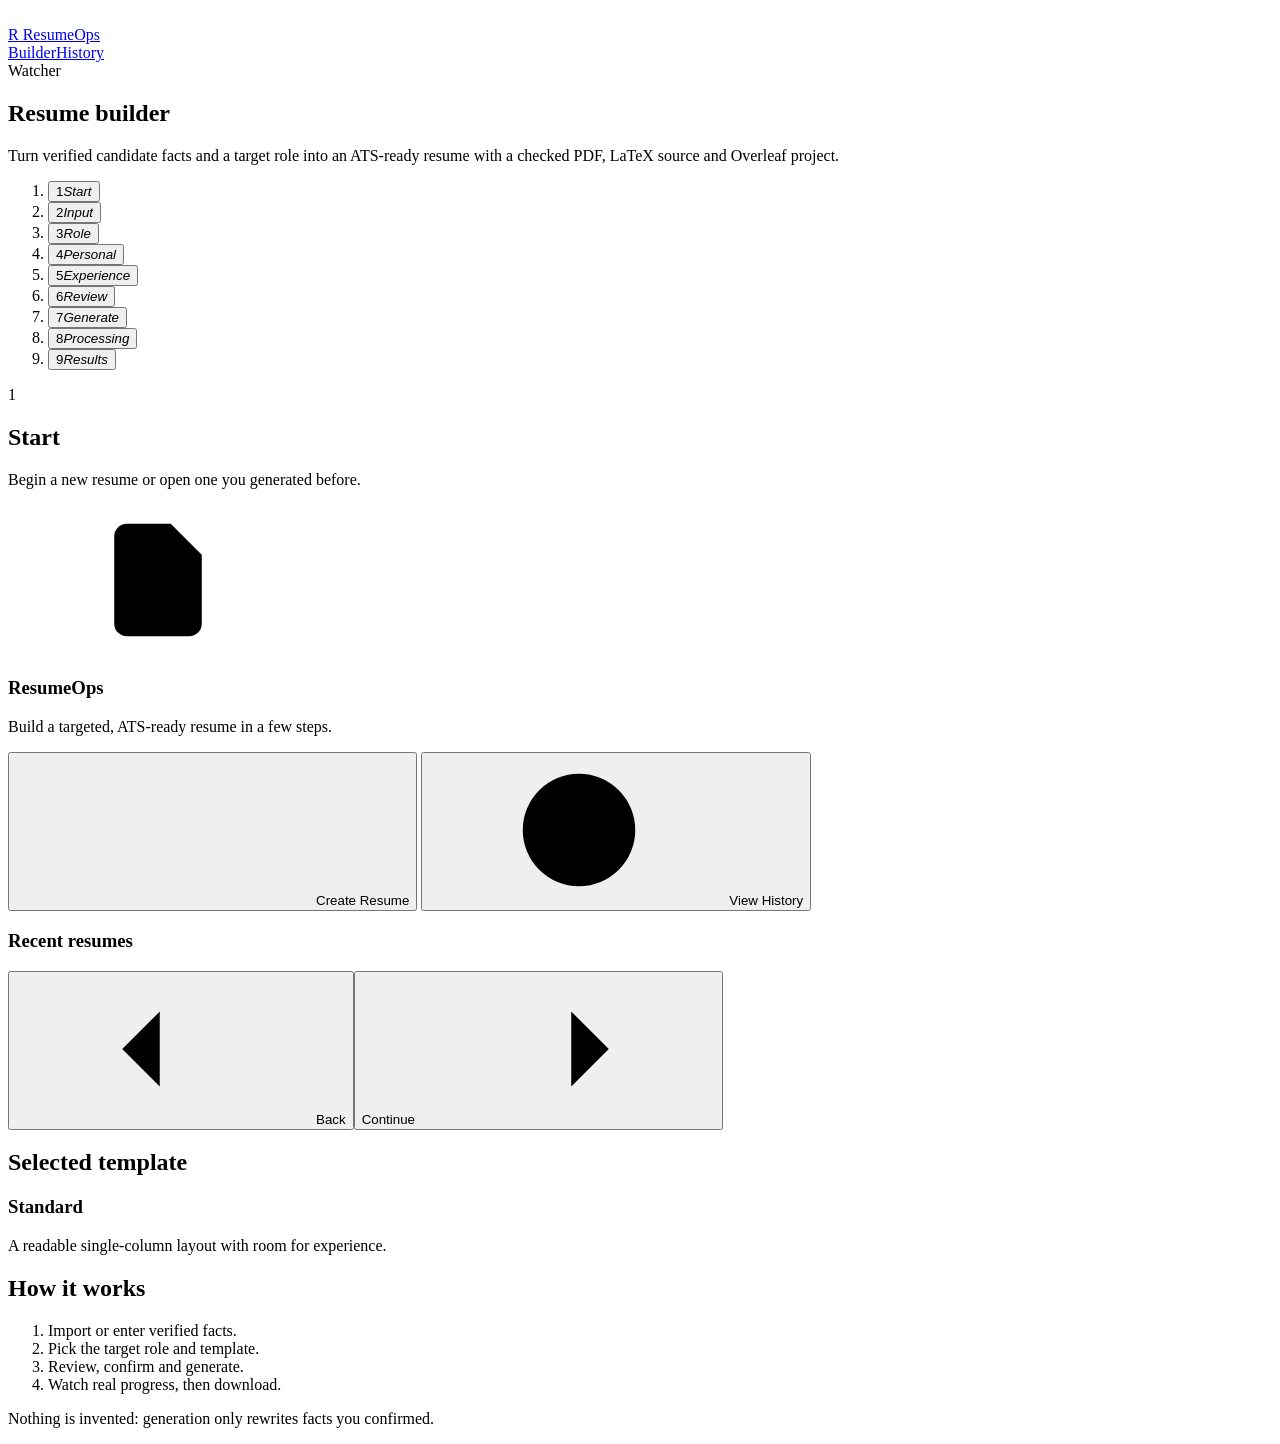
==== dashboard/index.html @ fe31b14c "Merge main while preserving durable and same-tab Access recovery" ====
<!doctype html>
<html lang="en">
<head>
<meta charset="utf-8">
<meta name="viewport" content="width=device-width,initial-scale=1,viewport-fit=cover">
<meta name="dashboard-token" content="__TOKEN__">
<meta name="theme-color" content="#0f2140">
<title>Resume builder · ResumeOps</title>
<link rel="stylesheet" href="/builder.css">
<script defer src="/auth.js"></script>
<script defer src="/recovery.js"></script>
<script defer src="/live.js"></script>
<script defer src="/builder.js"></script>
<script defer src="/import.js"></script>
</head>
<body>
<svg class="sprite" width="0" height="0" aria-hidden="true">
<symbol id="i-plus" viewBox="0 0 24 24"><path d="M12 5v14M5 12h14"/></symbol>
<symbol id="i-clock" viewBox="0 0 24 24"><circle cx="12" cy="12" r="9"/><path d="M12 7v5l3 2"/></symbol>
<symbol id="i-doc" viewBox="0 0 24 24"><path d="M14 3H7a2 2 0 0 0-2 2v14a2 2 0 0 0 2 2h10a2 2 0 0 0 2-2V8z"/><path d="M14 3v5h5M9 13h6M9 17h6"/></symbol>
<symbol id="i-upload" viewBox="0 0 24 24"><path d="M12 16V4M7 9l5-5 5 5M4 16v3a2 2 0 0 0 2 2h12a2 2 0 0 0 2-2v-3"/></symbol>
<symbol id="i-pen" viewBox="0 0 24 24"><path d="M4 20h4L19 9l-4-4L4 16z"/><path d="M14 6l4 4"/></symbol>
<symbol id="i-arrow" viewBox="0 0 24 24"><path d="M5 12h14M13 6l6 6-6 6"/></symbol>
<symbol id="i-back" viewBox="0 0 24 24"><path d="M19 12H5M11 6l-6 6 6 6"/></symbol>
<symbol id="i-play" viewBox="0 0 24 24"><path d="M7 4l13 8-13 8z"/></symbol>
<symbol id="i-check" viewBox="0 0 24 24"><path d="M5 12l5 5 9-10"/></symbol>
<symbol id="i-pdf" viewBox="0 0 24 24"><path d="M14 3H7a2 2 0 0 0-2 2v14a2 2 0 0 0 2 2h10a2 2 0 0 0 2-2V8z"/><path d="M14 3v5h5M8 15h1.5a1.5 1.5 0 0 0 0-3H8v5M13 12v5h1a2 2 0 0 0 2-2v-1a2 2 0 0 0-2-2z"/></symbol>
<symbol id="i-code" viewBox="0 0 24 24"><path d="M9 7l-5 5 5 5M15 7l5 5-5 5"/></symbol>
<symbol id="i-link" viewBox="0 0 24 24"><path d="M10 14a4 4 0 0 0 6 0l3-3a4 4 0 0 0-6-6l-1 1M14 10a4 4 0 0 0-6 0l-3 3a4 4 0 0 0 6 6l1-1"/></symbol>
<symbol id="i-gpu" viewBox="0 0 24 24"><rect x="4" y="6" width="16" height="12" rx="2"/><path d="M8 10h3v4H8zM14 10h2M14 14h2M7 3v3M12 3v3M17 3v3M7 18v3M12 18v3M17 18v3"/></symbol>
<symbol id="i-heart" viewBox="0 0 24 24"><path d="M3 12h4l2-5 4 10 2-5h6"/></symbol>
<symbol id="i-brief" viewBox="0 0 24 24"><rect x="3" y="7" width="18" height="13" rx="2"/><path d="M9 7V5a2 2 0 0 1 2-2h2a2 2 0 0 1 2 2v2M3 13h18"/></symbol>
<symbol id="i-cap" viewBox="0 0 24 24"><path d="M2 9l10-5 10 5-10 5z"/><path d="M6 11v5c3 2 9 2 12 0v-5"/></symbol>
</svg>
<header class="masthead"><div class="width header-inner">
<a class="brand" href="/"><span aria-hidden="true">R</span> ResumeOps</a>
<nav aria-label="Main navigation"><a href="/" id="nav-builder" aria-current="page">Builder</a><a href="#history" id="nav-history">History</a></nav>
<span id="worker-pill" class="worker-pill" data-state="unknown" title="Resume watcher status">Watcher</span>
</div></header>
<main class="width">
<section class="intro" id="intro"><h1>Resume builder</h1><p>Turn verified candidate facts and a target role into an ATS-ready resume with a checked PDF, LaTeX source and Overleaf project.</p></section>

<nav class="stepper" aria-label="Builder progress"><ol id="steps">
<li data-target="0"><button type="button"><span>1</span><em>Start</em></button></li>
<li data-target="1"><button type="button"><span>2</span><em>Input</em></button></li>
<li data-target="2"><button type="button"><span>3</span><em>Role</em></button></li>
<li data-target="3"><button type="button"><span>4</span><em>Personal</em></button></li>
<li data-target="4"><button type="button"><span>5</span><em>Experience</em></button></li>
<li data-target="5"><button type="button"><span>6</span><em>Review</em></button></li>
<li data-target="6"><button type="button"><span>7</span><em>Generate</em></button></li>
<li data-target="7"><button type="button"><span>8</span><em>Processing</em></button></li>
<li data-target="8"><button type="button"><span>9</span><em>Results</em></button></li>
</ol><p id="step-meta" class="step-meta" aria-live="polite"></p><div class="step-bar" aria-hidden="true"><i id="step-bar"></i></div></nav>

<div id="job-mini" class="job-mini" hidden><span class="spinner" aria-hidden="true"></span><p><strong id="job-mini-name"></strong> <span id="job-mini-text"></span></p><button type="button" id="job-mini-open" class="secondary small">View progress</button></div>

<div class="workspace">
<section class="card editor" aria-label="Resume builder">
<form id="candidate" novalidate>

<section data-step="0" class="step">
<header class="step-head"><span class="badge">1</span><div><h2 id="h-start" tabindex="-1">Start</h2><p>Begin a new resume or open one you generated before.</p></div></header>
<div class="start-hero"><svg class="icon big" aria-hidden="true"><use href="#i-doc"/></svg><h3>ResumeOps</h3><p>Build a targeted, ATS-ready resume in a few steps.</p>
<div class="stack"><button type="button" id="start-create" class="primary wide"><svg class="icon" aria-hidden="true"><use href="#i-plus"/></svg>Create Resume</button>
<button type="button" id="start-history" class="secondary wide"><svg class="icon" aria-hidden="true"><use href="#i-clock"/></svg>View History</button></div></div>
<div class="recent"><h3>Recent resumes</h3><div id="recent-list"></div></div>
</section>

<section data-step="1" class="step" hidden>
<header class="step-head"><span class="badge">2</span><div><h2 id="h-input" tabindex="-1">Import or enter manually</h2><p>Start with an existing resume or enter the details from scratch.</p></div></header>
<fieldset class="choices" aria-label="How do you want to start?">
<label class="choice" id="choice-import"><input type="radio" name="source" value="import" checked><svg class="icon" aria-hidden="true"><use href="#i-upload"/></svg><span><b>Import existing resume</b><small>Upload PDF, Word, TXT or Markdown to prefill your details.</small></span></label>
<div class="import-panel" id="import-panel">
<label for="resume-upload" class="file-label">Resume file
<input id="resume-upload" type="file" accept=".pdf,.docx,.doc,.odt,.rtf,.txt,.md,.png,.jpg,.jpeg,.tif,.tiff,.bmp,.webp,.json" aria-describedby="import-formats"></label>
<button type="button" id="import-resume" class="primary" disabled><svg class="icon" aria-hidden="true"><use href="#i-upload"/></svg>Import and prefill</button>
<small id="import-formats">PDF, Word, TXT, Markdown, image or candidate JSON · up to 12 MB (JSON 1 MB). Nothing is generated until you confirm.</small>
<progress id="resume-import-progress" max="100" value="0" aria-label="Resume import progress" hidden></progress>
<p id="resume-import-status" role="status" aria-live="polite"></p>
</div>
<label class="choice" id="choice-manual"><input type="radio" name="source" value="manual"><svg class="icon" aria-hidden="true"><use href="#i-pen"/></svg><span><b>Enter manually</b><small>Add the details step by step without a file.</small></span></label>
</fieldset>
</section>

<section data-step="2" class="step" hidden>
<header class="step-head"><span class="badge">3</span><div><h2 id="h-role" tabindex="-1">Choose a target role</h2><p>Pick the role, template and experience level to tailor the resume.</p></div></header>
<label>Target role<select name="role" required></select></label>
<div class="fields">
<label>Resume template<select name="template" required></select></label>
<label>Years of experience<select name="years" id="years"></select></label>
</div>
<p id="experience-level" class="hint" aria-live="polite"></p>
<details class="more keyword-options"><summary>Target keywords</summary><p id="catalog-keywords" class="chips"></p>
<label>Additional keywords<textarea name="keywords" rows="3" placeholder="One per line"></textarea></label>
<label>Job description<textarea id="description" rows="3" maxlength="15000" placeholder="Paste a description to find role keywords"></textarea></label>
<div class="actions"><button type="button" id="extract-keywords" class="secondary">Find role keywords</button><button type="button" id="save-keywords" class="secondary">Save role defaults</button></div>
</details>
</section>

<section data-step="3" class="step" hidden>
<header class="step-head"><span class="badge">4</span><div><h2 id="h-personal" tabindex="-1">Personal details</h2><p>Review the basic contact information.</p></div></header>
<div class="fields">
<label>Full name<input name="full_name" autocomplete="name" required maxlength="120"></label>
<label>Email<input name="email" type="email" autocomplete="email" required maxlength="254"></label>
<label>Phone<input name="phone" type="tel" autocomplete="tel" maxlength="50"></label>
<label>Location<input name="location" maxlength="150"></label>
</div>
<details class="more" id="more-personal" data-desktop-open><summary>Headline, company and links</summary><div class="fields">
<label>Professional headline<input name="headline" maxlength="140"></label>
<label>Current company<input name="current_company" maxlength="250"></label>
<label>LinkedIn<input name="linkedin" maxlength="250"></label>
<label>GitHub<input name="github" maxlength="250"></label>
<label>Portfolio<input name="portfolio" maxlength="250"></label>
</div></details>
</section>

<section data-step="4" class="step" hidden>
<header class="step-head"><span class="badge">5</span><div><h2 id="h-exp" tabindex="-1">Experience and education</h2><p>Add verified work history, skills, projects and education.</p></div></header>
<div role="tablist" class="seg" aria-label="Experience sections">
<button type="button" role="tab" id="tab-experience" aria-controls="pane-experience" aria-selected="true"><svg class="icon" aria-hidden="true"><use href="#i-brief"/></svg>Experience <span id="count-experience">(0)</span></button>
<button type="button" role="tab" id="tab-education" aria-controls="pane-education" aria-selected="false" tabindex="-1"><svg class="icon" aria-hidden="true"><use href="#i-cap"/></svg>Education <span id="count-education">(0)</span></button>
<button type="button" role="tab" id="tab-skills" aria-controls="pane-skills" aria-selected="false" tabindex="-1">Skills</button>
<button type="button" role="tab" id="tab-projects" aria-controls="pane-projects" aria-selected="false" tabindex="-1">Projects</button>
</div>
<div role="tabpanel" id="pane-experience" aria-labelledby="tab-experience"><div id="experience-entries"></div><button type="button" class="secondary add" id="add-experience"><svg class="icon" aria-hidden="true"><use href="#i-plus"/></svg>Add experience</button></div>
<div role="tabpanel" id="pane-education" aria-labelledby="tab-education" hidden><div id="education-entries"></div><button type="button" class="secondary add" id="add-education"><svg class="icon" aria-hidden="true"><use href="#i-plus"/></svg>Add education</button></div>
<div role="tabpanel" id="pane-skills" aria-labelledby="tab-skills" hidden>
<label>Professional summary<textarea name="summary" rows="3"></textarea></label>
<label>Verified skills<textarea name="skills" rows="4" placeholder="One per line"></textarea></label>
</div>
<div role="tabpanel" id="pane-projects" aria-labelledby="tab-projects" hidden>
<label>Verified projects<textarea name="projects" rows="4" placeholder="One project or contribution per line"></textarea></label>
<label>Verified certifications<textarea name="certifications" rows="3" placeholder="One per line"></textarea></label>
</div>
</section>

<section data-step="5" class="step" hidden>
<header class="step-head"><span class="badge">6</span><div><h2 id="h-review" tabindex="-1">Review and confirm facts</h2><p>Compare the imported text with the extracted details and fix anything missing.</p></div></header>
<div id="missing-fields" class="missing" hidden></div>
<div class="compare">
<div class="compare-col" id="original-col"><h3>Original resume text</h3><textarea id="import-source" readonly rows="9" aria-label="Original resume text"></textarea></div>
<div class="compare-col"><h3>Extracted details</h3><div id="review-summary"></div></div>
</div>
<label class="check"><input name="verified" type="checkbox"> I confirm these candidate facts are accurate.</label>
</section>

<section data-step="6" class="step" hidden>
<header class="step-head"><span class="badge">7</span><div><h2 id="h-generate" tabindex="-1">Generate resume</h2><p>Create a tailored resume for the selected role.</p></div></header>
<div class="generate-card"><svg class="icon big" aria-hidden="true"><use href="#i-doc"/></svg><dl id="generate-summary" class="summary-grid"></dl>
<button type="submit" id="generate" class="primary wide"><svg class="icon" aria-hidden="true"><use href="#i-play"/></svg>Generate resume</button></div>
</section>

<section data-step="7" class="step live" id="generation" aria-live="polite" aria-atomic="false" hidden>
<header class="step-head"><span class="badge">8</span><div><h2 id="job-title" tabindex="-1">Processing Resume — 0%</h2><p id="job-candidate">Your resume is being prepared. Progress comes from the watcher in real time.</p></div><span id="job-state" class="live-state"></span></header>
<ol id="job-pipeline" class="pipeline" aria-label="Processing pipeline"></ol>
<div class="progress-card"><div class="progress-top"><span class="spinner" aria-hidden="true"></span><div><strong id="job-percent">0%</strong><small id="job-count">0 of 8 complete</small></div></div>
<progress id="job-progress" max="100" value="0" aria-label="Resume generation progress"></progress></div>
<dl class="live-grid"><dt>Stage</dt><dd id="job-stage"></dd><dt>Status</dt><dd id="job-status"></dd><dt>Elapsed</dt><dd id="job-elapsed">00:00</dd><dt><svg class="icon" aria-hidden="true"><use href="#i-heart"/></svg>Last heartbeat</dt><dd id="job-heartbeat">—</dd><dt><svg class="icon" aria-hidden="true"><use href="#i-gpu"/></svg>GPU / Ollama</dt><dd id="job-gpu">Not reported yet</dd></dl>
<p id="job-detail" class="live-detail"></p><p id="job-error-detail" class="live-detail mono" hidden></p>
<ul id="job-warnings" class="live-warnings"></ul>
<details class="more stage-list"><summary>All measured stages</summary><ol id="job-stages" class="live-stages" aria-label="Processing stages"></ol></details>
<div class="live-foot"><small id="job-timestamp"></small><span class="actions"><button type="button" id="job-next" class="secondary">Start next candidate</button><button type="button" id="job-retry" class="primary" hidden>Retry now</button></span></div>
<p id="job-others" class="live-others" hidden></p>
</section>

<section data-step="8" class="step results" id="results" hidden>
<header class="step-head"><span class="badge">9</span><div><h2 id="h-results" tabindex="-1">Resume results</h2><p id="result-name"></p></div></header>
<p id="result-success" class="success" role="status" hidden>Resume completed successfully. The builder is cleared and ready for the next candidate.</p>
<div class="result-grid">
<button type="button" class="tile" data-tab="tab-preview"><svg class="icon" aria-hidden="true"><use href="#i-doc"/></svg><span><b>Resume Preview</b><small>View the final resume</small></span></button>
<button type="button" class="tile" data-tab="tab-ats"><span class="ring" id="ats-ring"><b id="ats-ring-value">–</b></span><span><b>ATS Score</b><small>ATS readiness score</small></span></button>
<a class="tile" id="tile-pdf"><svg class="icon pdf" aria-hidden="true"><use href="#i-pdf"/></svg><span><b>PDF Download</b><small>Verified local PDF</small></span></a>
<button type="button" class="tile" data-tab="tab-latex"><svg class="icon" aria-hidden="true"><use href="#i-code"/></svg><span><b>LaTeX Code</b><small>View or copy the .tex</small></span></button>
<a class="tile" id="tile-overleaf" target="_blank" rel="noopener noreferrer"><svg class="icon green" aria-hidden="true"><use href="#i-link"/></svg><span><b>Overleaf Link</b><small id="overleaf-note">Open in Overleaf</small></span></a>
<button type="button" class="tile" data-tab="tab-ai"><svg class="icon" aria-hidden="true"><use href="#i-pen"/></svg><span><b>AI Improvements</b><small id="ai-note">Role-tailored lines</small></span></button>
<button type="button" class="tile" id="tile-history"><svg class="icon" aria-hidden="true"><use href="#i-clock"/></svg><span><b>History</b><small>View past resumes</small></span></button>
</div>
<div role="tablist" aria-label="Resume result views" class="tabs"><button type="button" role="tab" id="tab-preview" aria-controls="result-preview" aria-selected="true">Resume Preview</button><button type="button" role="tab" id="tab-latex" aria-controls="result-latex" aria-selected="false" tabindex="-1">LaTeX Code</button><button type="button" role="tab" id="tab-ats" aria-controls="result-ats" aria-selected="false" tabindex="-1">ATS Analysis</button><button type="button" role="tab" id="tab-ai" aria-controls="result-ai" aria-selected="false" tabindex="-1">AI Improvements</button></div>
<div role="tabpanel" id="result-preview" aria-labelledby="tab-preview"><div class="actions" id="pdf-actions"></div><iframe id="pdf-preview" title="PDF preview" hidden></iframe><details class="more" id="preview-text-box"><summary>Plain-text version</summary><div id="preview-text"></div></details></div>
<div role="tabpanel" id="result-latex" aria-labelledby="tab-latex" hidden><div class="actions"><button type="button" class="secondary" id="copy-latex">Copy LaTeX</button><a id="download-latex" class="button secondary">Download LaTeX</a></div><p id="copy-status" role="status"></p><pre id="latex-source"></pre></div>
<div role="tabpanel" id="result-ats" aria-labelledby="tab-ats" hidden><div id="ats-result"></div></div>
<div role="tabpanel" id="result-ai" aria-labelledby="tab-ai" hidden><div id="ai-result"></div></div>
<div class="actions end"><button type="button" class="primary" id="another"><svg class="icon" aria-hidden="true"><use href="#i-plus"/></svg>Create another resume</button></div>
</section>

<p id="builder-status" role="status"></p>
<div class="step-actions" id="step-actions"><button type="button" class="secondary" id="back"><svg class="icon" aria-hidden="true"><use href="#i-back"/></svg>Back</button><button type="button" id="next" class="primary">Continue<svg class="icon" aria-hidden="true"><use href="#i-arrow"/></svg></button></div>
</form>
</section>
<aside class="side">
<section class="card template-panel"><h2>Selected template</h2>
<div class="sheet" aria-hidden="true"><i></i><i></i><b></b><i></i><i></i><b></b><i></i><i></i><i></i></div>
<h3 id="template-name">Standard</h3><p id="template-note">A readable single-column layout with room for experience.</p>
</section>
<section class="card tips"><h2>How it works</h2><ol><li>Import or enter verified facts.</li><li>Pick the target role and template.</li><li>Review, confirm and generate.</li><li>Watch real progress, then download.</li></ol><p>Nothing is invented: generation only rewrites facts you confirmed.</p></section>
</aside>
</div>

<section class="card history" id="history" hidden><div class="result-head"><h2>Generation history</h2><input type="search" id="history-filter" aria-label="Find a resume" placeholder="Find a resume"><button type="button" id="history-close" class="secondary">Back to builder</button></div><div id="history-content"><div id="revision-list"></div></div></section>
</main>
</body>
</html>
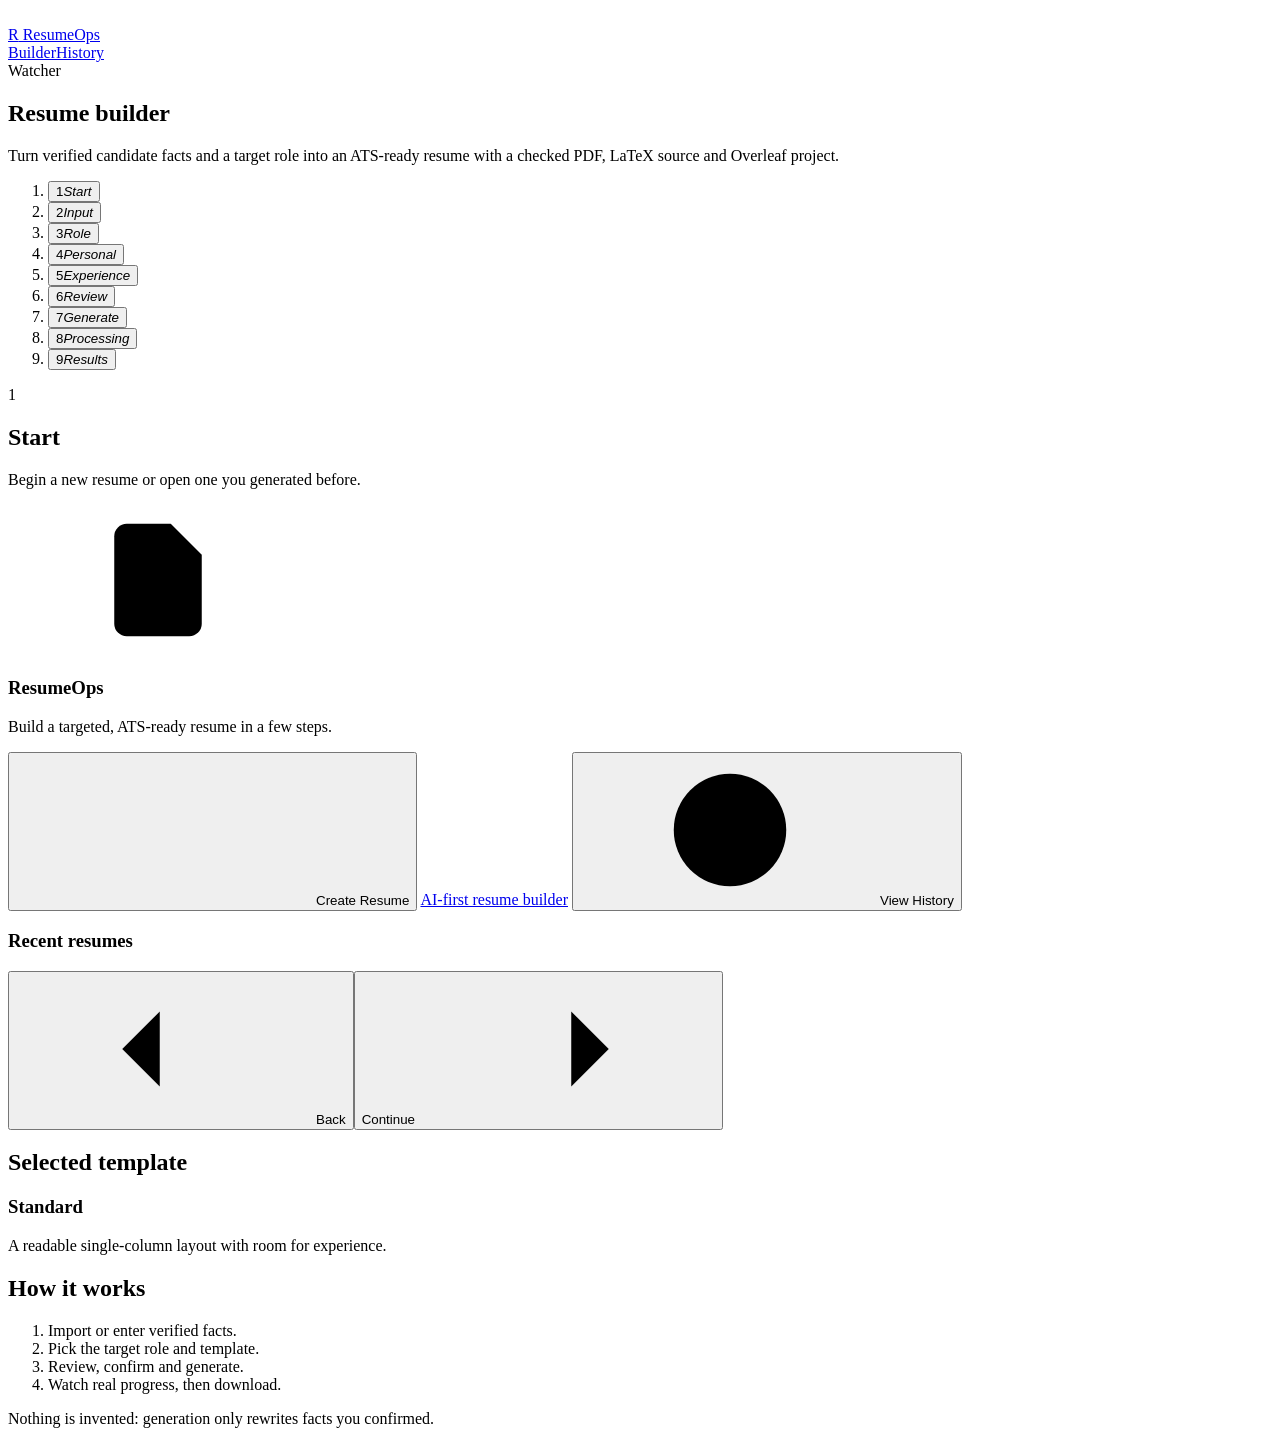
==== commit 464ddfd8: "Integrate AI-first intake, candidate review, ATS and watcher handoff" ====
--- a/dashboard/index.html
+++ b/dashboard/index.html
@@ -5,7 +5,7 @@
 <meta name="viewport" content="width=device-width,initial-scale=1,viewport-fit=cover">
 <meta name="dashboard-token" content="__TOKEN__">
 <meta name="theme-color" content="#0f2140">
-<title>Resume builder · ResumeOps</title>
+<title>Resume builder Â· ResumeOps</title>
 <link rel="stylesheet" href="/builder.css">
 <script defer src="/auth.js"></script>
 <script defer src="/recovery.js"></script>
@@ -62,6 +62,7 @@
 <header class="step-head"><span class="badge">1</span><div><h2 id="h-start" tabindex="-1">Start</h2><p>Begin a new resume or open one you generated before.</p></div></header>
 <div class="start-hero"><svg class="icon big" aria-hidden="true"><use href="#i-doc"/></svg><h3>ResumeOps</h3><p>Build a targeted, ATS-ready resume in a few steps.</p>
 <div class="stack"><button type="button" id="start-create" class="primary wide"><svg class="icon" aria-hidden="true"><use href="#i-plus"/></svg>Create Resume</button>
+<a class="secondary wide" href="/ai-builder">AI-first resume builder</a>
 <button type="button" id="start-history" class="secondary wide"><svg class="icon" aria-hidden="true"><use href="#i-clock"/></svg>View History</button></div></div>
 <div class="recent"><h3>Recent resumes</h3><div id="recent-list"></div></div>
 </section>
@@ -74,7 +75,7 @@
 <label for="resume-upload" class="file-label">Resume file
 <input id="resume-upload" type="file" accept=".pdf,.docx,.doc,.odt,.rtf,.txt,.md,.png,.jpg,.jpeg,.tif,.tiff,.bmp,.webp,.json" aria-describedby="import-formats"></label>
 <button type="button" id="import-resume" class="primary" disabled><svg class="icon" aria-hidden="true"><use href="#i-upload"/></svg>Import and prefill</button>
-<small id="import-formats">PDF, Word, TXT, Markdown, image or candidate JSON · up to 12 MB (JSON 1 MB). Nothing is generated until you confirm.</small>
+<small id="import-formats">PDF, Word, TXT, Markdown, image or candidate JSON Â· up to 12 MB (JSON 1 MB). Nothing is generated until you confirm.</small>
 <progress id="resume-import-progress" max="100" value="0" aria-label="Resume import progress" hidden></progress>
 <p id="resume-import-status" role="status" aria-live="polite"></p>
 </div>
@@ -151,11 +152,11 @@
 </section>
 
 <section data-step="7" class="step live" id="generation" aria-live="polite" aria-atomic="false" hidden>
-<header class="step-head"><span class="badge">8</span><div><h2 id="job-title" tabindex="-1">Processing Resume — 0%</h2><p id="job-candidate">Your resume is being prepared. Progress comes from the watcher in real time.</p></div><span id="job-state" class="live-state"></span></header>
+<header class="step-head"><span class="badge">8</span><div><h2 id="job-title" tabindex="-1">Processing Resume â€” 0%</h2><p id="job-candidate">Your resume is being prepared. Progress comes from the watcher in real time.</p></div><span id="job-state" class="live-state"></span></header>
 <ol id="job-pipeline" class="pipeline" aria-label="Processing pipeline"></ol>
 <div class="progress-card"><div class="progress-top"><span class="spinner" aria-hidden="true"></span><div><strong id="job-percent">0%</strong><small id="job-count">0 of 8 complete</small></div></div>
 <progress id="job-progress" max="100" value="0" aria-label="Resume generation progress"></progress></div>
-<dl class="live-grid"><dt>Stage</dt><dd id="job-stage"></dd><dt>Status</dt><dd id="job-status"></dd><dt>Elapsed</dt><dd id="job-elapsed">00:00</dd><dt><svg class="icon" aria-hidden="true"><use href="#i-heart"/></svg>Last heartbeat</dt><dd id="job-heartbeat">—</dd><dt><svg class="icon" aria-hidden="true"><use href="#i-gpu"/></svg>GPU / Ollama</dt><dd id="job-gpu">Not reported yet</dd></dl>
+<dl class="live-grid"><dt>Stage</dt><dd id="job-stage"></dd><dt>Status</dt><dd id="job-status"></dd><dt>Elapsed</dt><dd id="job-elapsed">00:00</dd><dt><svg class="icon" aria-hidden="true"><use href="#i-heart"/></svg>Last heartbeat</dt><dd id="job-heartbeat">â€”</dd><dt><svg class="icon" aria-hidden="true"><use href="#i-gpu"/></svg>GPU / Ollama</dt><dd id="job-gpu">Not reported yet</dd></dl>
 <p id="job-detail" class="live-detail"></p><p id="job-error-detail" class="live-detail mono" hidden></p>
 <ul id="job-warnings" class="live-warnings"></ul>
 <details class="more stage-list"><summary>All measured stages</summary><ol id="job-stages" class="live-stages" aria-label="Processing stages"></ol></details>
@@ -168,7 +169,7 @@
 <p id="result-success" class="success" role="status" hidden>Resume completed successfully. The builder is cleared and ready for the next candidate.</p>
 <div class="result-grid">
 <button type="button" class="tile" data-tab="tab-preview"><svg class="icon" aria-hidden="true"><use href="#i-doc"/></svg><span><b>Resume Preview</b><small>View the final resume</small></span></button>
-<button type="button" class="tile" data-tab="tab-ats"><span class="ring" id="ats-ring"><b id="ats-ring-value">–</b></span><span><b>ATS Score</b><small>ATS readiness score</small></span></button>
+<button type="button" class="tile" data-tab="tab-ats"><span class="ring" id="ats-ring"><b id="ats-ring-value">â€“</b></span><span><b>ATS Score</b><small>ATS readiness score</small></span></button>
 <a class="tile" id="tile-pdf"><svg class="icon pdf" aria-hidden="true"><use href="#i-pdf"/></svg><span><b>PDF Download</b><small>Verified local PDF</small></span></a>
 <button type="button" class="tile" data-tab="tab-latex"><svg class="icon" aria-hidden="true"><use href="#i-code"/></svg><span><b>LaTeX Code</b><small>View or copy the .tex</small></span></button>
 <a class="tile" id="tile-overleaf" target="_blank" rel="noopener noreferrer"><svg class="icon green" aria-hidden="true"><use href="#i-link"/></svg><span><b>Overleaf Link</b><small id="overleaf-note">Open in Overleaf</small></span></a>
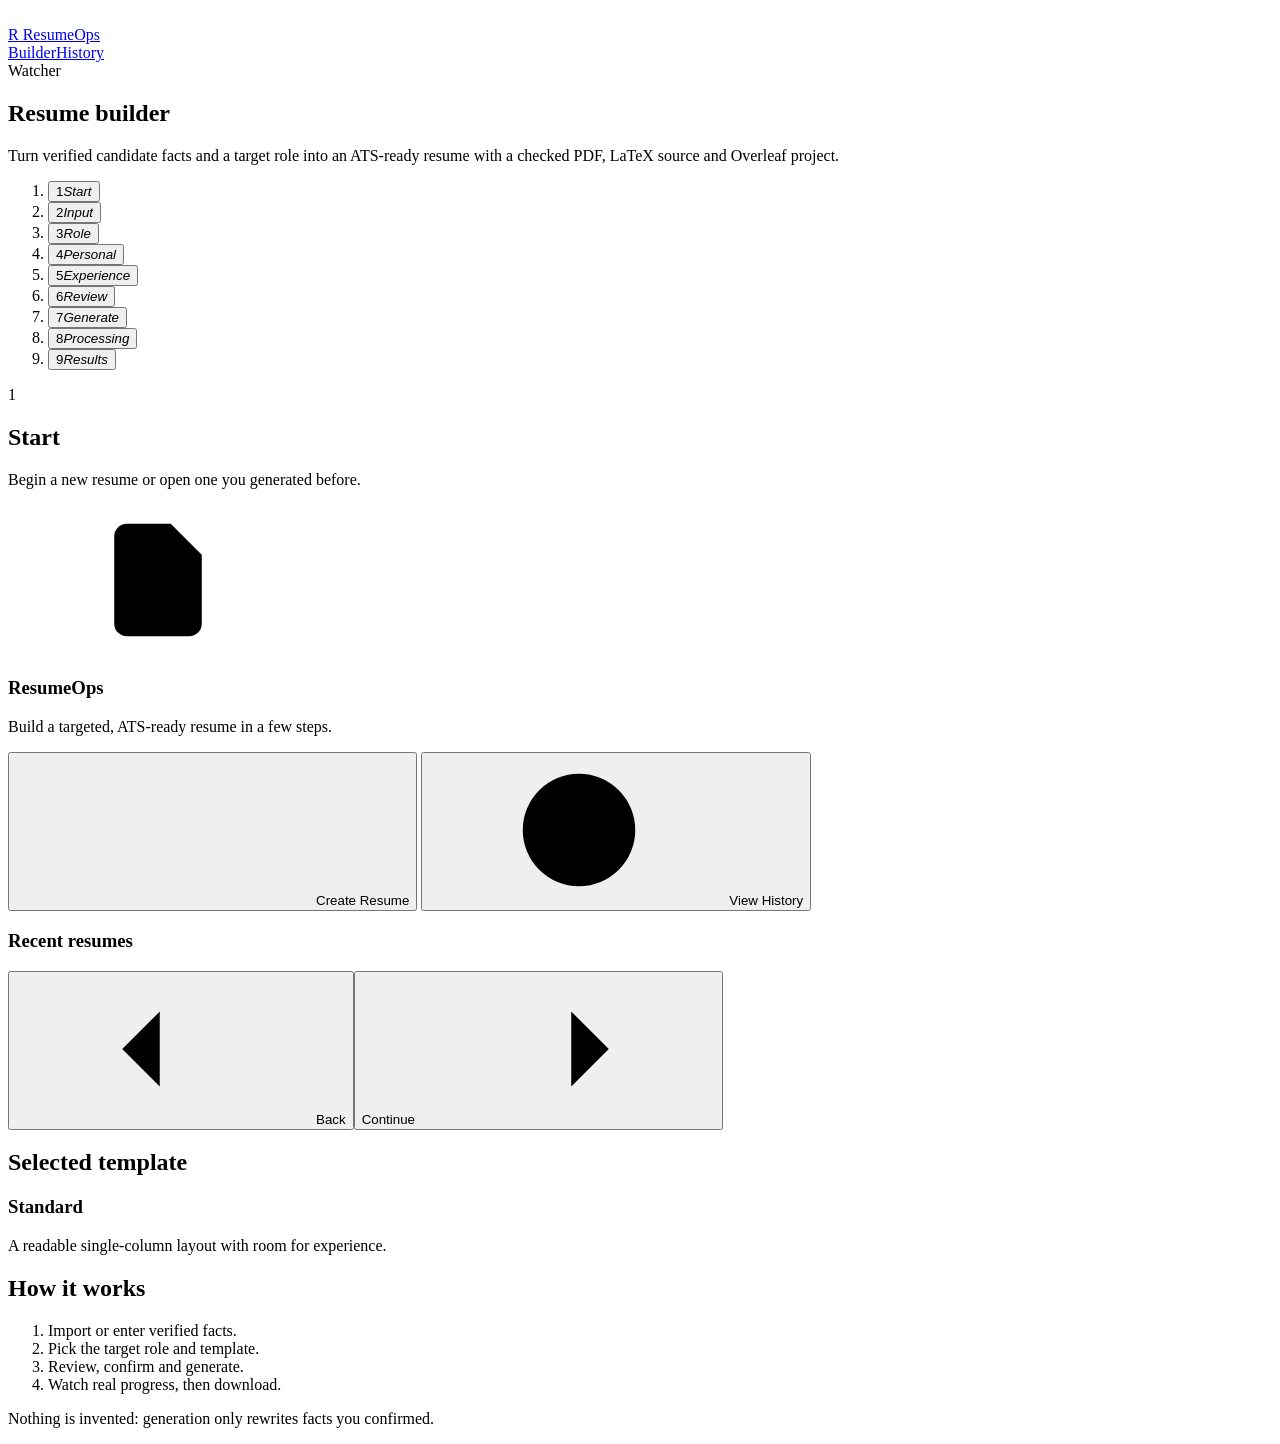
==== commit 754a316b: "Merge pull request #17 from codetrust2025-spec/fix/durable-access-recovery Preserve ResumeOps work a" ====
--- a/dashboard/index.html
+++ b/dashboard/index.html
@@ -5,7 +5,7 @@
 <meta name="viewport" content="width=device-width,initial-scale=1,viewport-fit=cover">
 <meta name="dashboard-token" content="__TOKEN__">
 <meta name="theme-color" content="#0f2140">
-<title>Resume builder Â· ResumeOps</title>
+<title>Resume builder · ResumeOps</title>
 <link rel="stylesheet" href="/builder.css">
 <script defer src="/auth.js"></script>
 <script defer src="/recovery.js"></script>
@@ -62,7 +62,6 @@
 <header class="step-head"><span class="badge">1</span><div><h2 id="h-start" tabindex="-1">Start</h2><p>Begin a new resume or open one you generated before.</p></div></header>
 <div class="start-hero"><svg class="icon big" aria-hidden="true"><use href="#i-doc"/></svg><h3>ResumeOps</h3><p>Build a targeted, ATS-ready resume in a few steps.</p>
 <div class="stack"><button type="button" id="start-create" class="primary wide"><svg class="icon" aria-hidden="true"><use href="#i-plus"/></svg>Create Resume</button>
-<a class="secondary wide" href="/ai-builder">AI-first resume builder</a>
 <button type="button" id="start-history" class="secondary wide"><svg class="icon" aria-hidden="true"><use href="#i-clock"/></svg>View History</button></div></div>
 <div class="recent"><h3>Recent resumes</h3><div id="recent-list"></div></div>
 </section>
@@ -75,7 +74,7 @@
 <label for="resume-upload" class="file-label">Resume file
 <input id="resume-upload" type="file" accept=".pdf,.docx,.doc,.odt,.rtf,.txt,.md,.png,.jpg,.jpeg,.tif,.tiff,.bmp,.webp,.json" aria-describedby="import-formats"></label>
 <button type="button" id="import-resume" class="primary" disabled><svg class="icon" aria-hidden="true"><use href="#i-upload"/></svg>Import and prefill</button>
-<small id="import-formats">PDF, Word, TXT, Markdown, image or candidate JSON Â· up to 12 MB (JSON 1 MB). Nothing is generated until you confirm.</small>
+<small id="import-formats">PDF, Word, TXT, Markdown, image or candidate JSON · up to 12 MB (JSON 1 MB). Nothing is generated until you confirm.</small>
 <progress id="resume-import-progress" max="100" value="0" aria-label="Resume import progress" hidden></progress>
 <p id="resume-import-status" role="status" aria-live="polite"></p>
 </div>
@@ -152,11 +151,11 @@
 </section>
 
 <section data-step="7" class="step live" id="generation" aria-live="polite" aria-atomic="false" hidden>
-<header class="step-head"><span class="badge">8</span><div><h2 id="job-title" tabindex="-1">Processing Resume â€” 0%</h2><p id="job-candidate">Your resume is being prepared. Progress comes from the watcher in real time.</p></div><span id="job-state" class="live-state"></span></header>
+<header class="step-head"><span class="badge">8</span><div><h2 id="job-title" tabindex="-1">Processing Resume — 0%</h2><p id="job-candidate">Your resume is being prepared. Progress comes from the watcher in real time.</p></div><span id="job-state" class="live-state"></span></header>
 <ol id="job-pipeline" class="pipeline" aria-label="Processing pipeline"></ol>
 <div class="progress-card"><div class="progress-top"><span class="spinner" aria-hidden="true"></span><div><strong id="job-percent">0%</strong><small id="job-count">0 of 8 complete</small></div></div>
 <progress id="job-progress" max="100" value="0" aria-label="Resume generation progress"></progress></div>
-<dl class="live-grid"><dt>Stage</dt><dd id="job-stage"></dd><dt>Status</dt><dd id="job-status"></dd><dt>Elapsed</dt><dd id="job-elapsed">00:00</dd><dt><svg class="icon" aria-hidden="true"><use href="#i-heart"/></svg>Last heartbeat</dt><dd id="job-heartbeat">â€”</dd><dt><svg class="icon" aria-hidden="true"><use href="#i-gpu"/></svg>GPU / Ollama</dt><dd id="job-gpu">Not reported yet</dd></dl>
+<dl class="live-grid"><dt>Stage</dt><dd id="job-stage"></dd><dt>Status</dt><dd id="job-status"></dd><dt>Elapsed</dt><dd id="job-elapsed">00:00</dd><dt><svg class="icon" aria-hidden="true"><use href="#i-heart"/></svg>Last heartbeat</dt><dd id="job-heartbeat">—</dd><dt><svg class="icon" aria-hidden="true"><use href="#i-gpu"/></svg>GPU / Ollama</dt><dd id="job-gpu">Not reported yet</dd></dl>
 <p id="job-detail" class="live-detail"></p><p id="job-error-detail" class="live-detail mono" hidden></p>
 <ul id="job-warnings" class="live-warnings"></ul>
 <details class="more stage-list"><summary>All measured stages</summary><ol id="job-stages" class="live-stages" aria-label="Processing stages"></ol></details>
@@ -169,7 +168,7 @@
 <p id="result-success" class="success" role="status" hidden>Resume completed successfully. The builder is cleared and ready for the next candidate.</p>
 <div class="result-grid">
 <button type="button" class="tile" data-tab="tab-preview"><svg class="icon" aria-hidden="true"><use href="#i-doc"/></svg><span><b>Resume Preview</b><small>View the final resume</small></span></button>
-<button type="button" class="tile" data-tab="tab-ats"><span class="ring" id="ats-ring"><b id="ats-ring-value">â€“</b></span><span><b>ATS Score</b><small>ATS readiness score</small></span></button>
+<button type="button" class="tile" data-tab="tab-ats"><span class="ring" id="ats-ring"><b id="ats-ring-value">–</b></span><span><b>ATS Score</b><small>ATS readiness score</small></span></button>
 <a class="tile" id="tile-pdf"><svg class="icon pdf" aria-hidden="true"><use href="#i-pdf"/></svg><span><b>PDF Download</b><small>Verified local PDF</small></span></a>
 <button type="button" class="tile" data-tab="tab-latex"><svg class="icon" aria-hidden="true"><use href="#i-code"/></svg><span><b>LaTeX Code</b><small>View or copy the .tex</small></span></button>
 <a class="tile" id="tile-overleaf" target="_blank" rel="noopener noreferrer"><svg class="icon green" aria-hidden="true"><use href="#i-link"/></svg><span><b>Overleaf Link</b><small id="overleaf-note">Open in Overleaf</small></span></a>
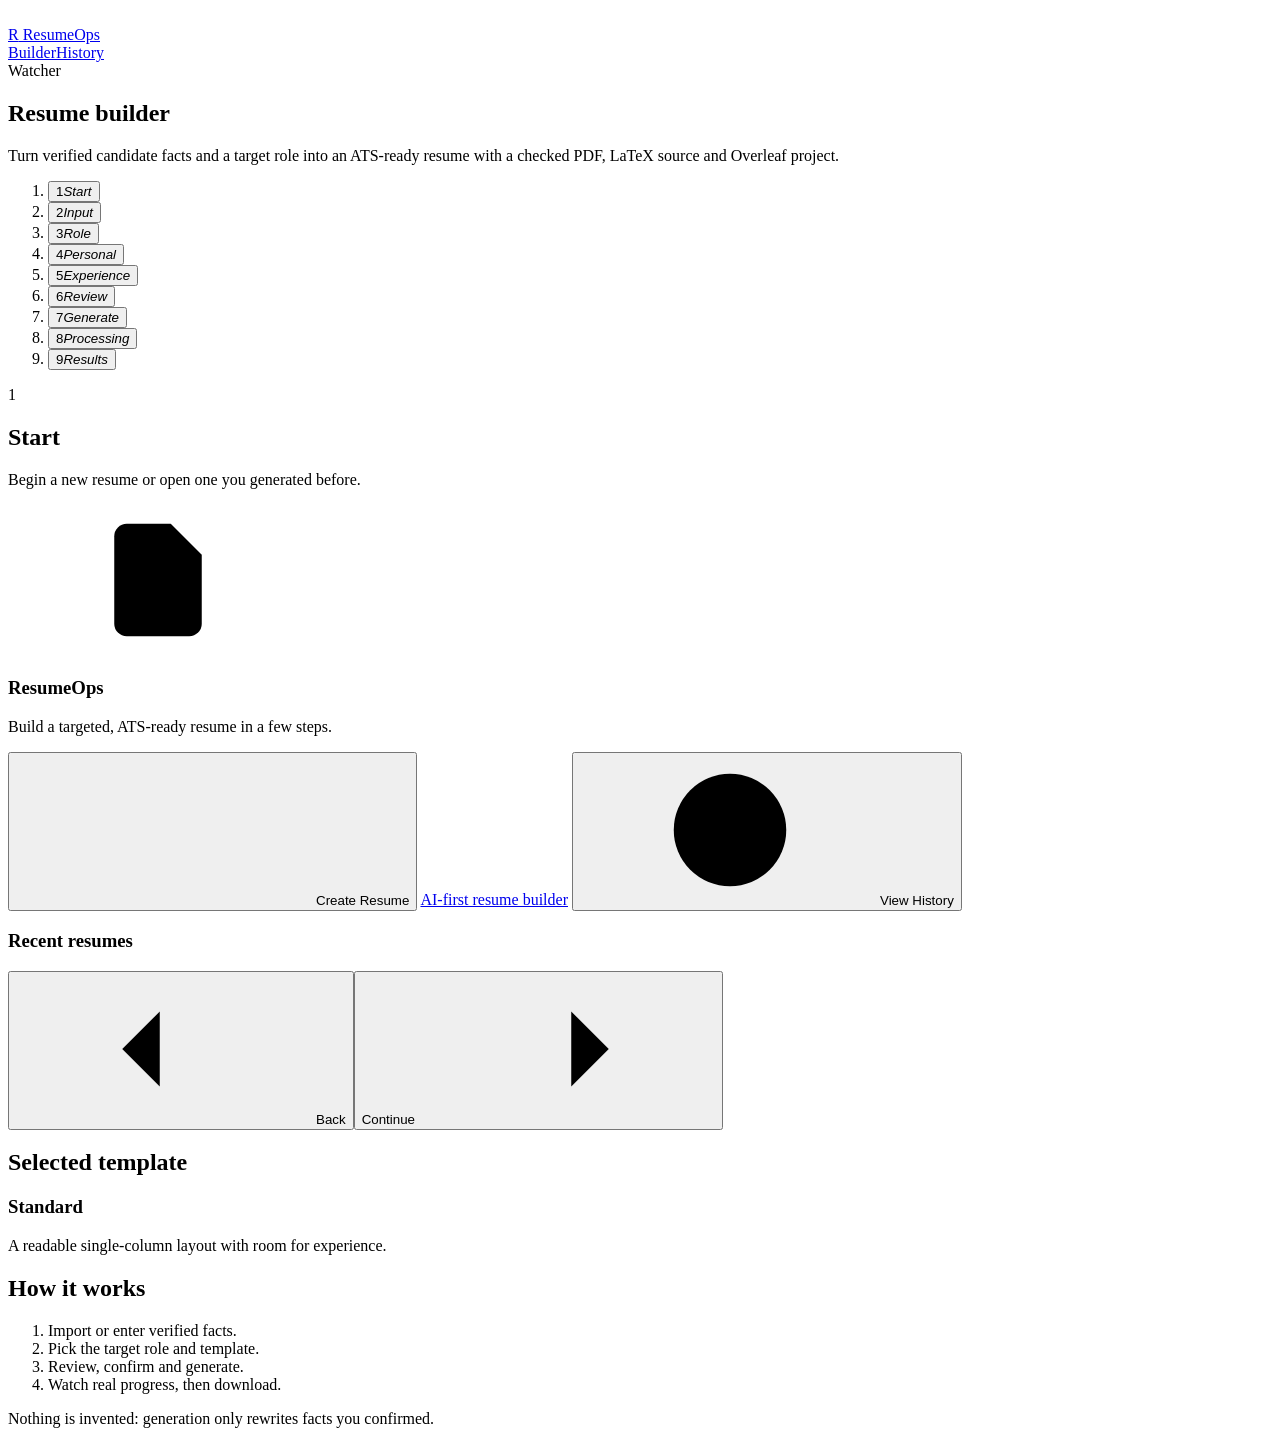
==== commit 2ce2c2de: "Address independent review: rollback-safe AI-first mode, runtime PDF claim audit, page encoding - Su" ====
--- a/dashboard/index.html
+++ b/dashboard/index.html
@@ -62,6 +62,7 @@
 <header class="step-head"><span class="badge">1</span><div><h2 id="h-start" tabindex="-1">Start</h2><p>Begin a new resume or open one you generated before.</p></div></header>
 <div class="start-hero"><svg class="icon big" aria-hidden="true"><use href="#i-doc"/></svg><h3>ResumeOps</h3><p>Build a targeted, ATS-ready resume in a few steps.</p>
 <div class="stack"><button type="button" id="start-create" class="primary wide"><svg class="icon" aria-hidden="true"><use href="#i-plus"/></svg>Create Resume</button>
+<a class="secondary wide" href="/ai-builder">AI-first resume builder</a>
 <button type="button" id="start-history" class="secondary wide"><svg class="icon" aria-hidden="true"><use href="#i-clock"/></svg>View History</button></div></div>
 <div class="recent"><h3>Recent resumes</h3><div id="recent-list"></div></div>
 </section>
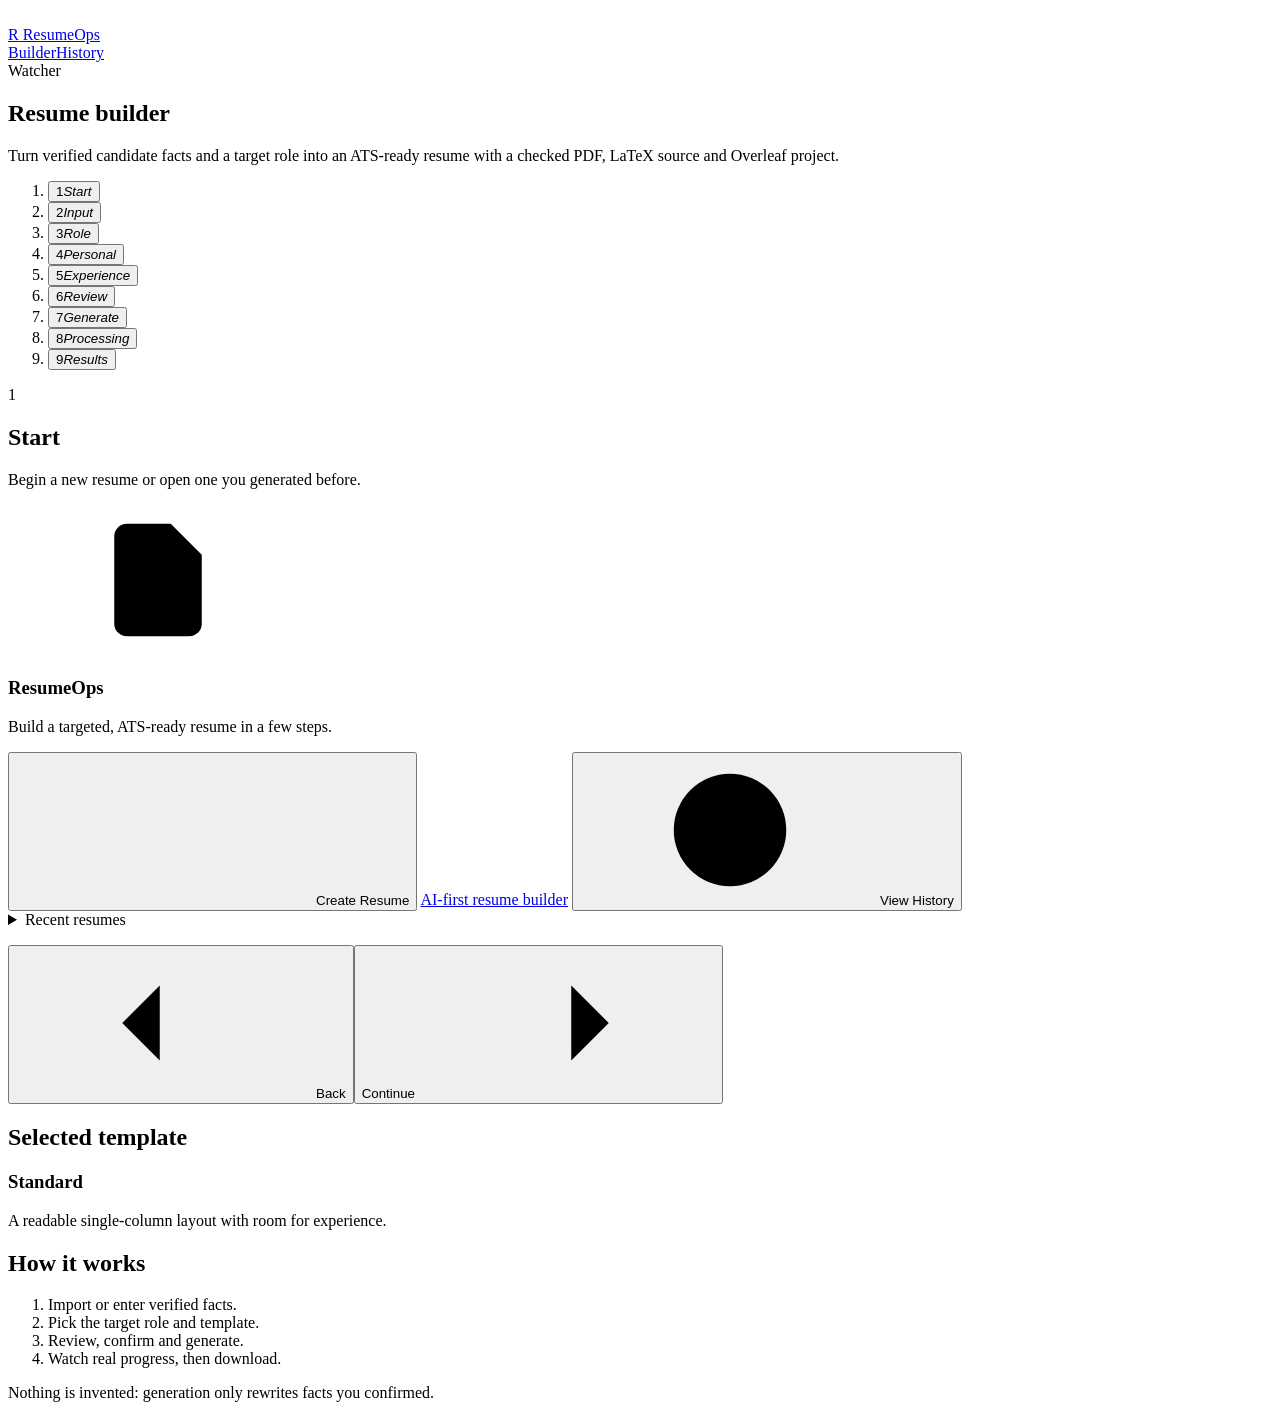
==== commit e07456dd: "Collapse recent resumes on classic builder start to avoid unnecessary initial scrolling" ====
--- a/dashboard/index.html
+++ b/dashboard/index.html
@@ -64,7 +64,7 @@
 <div class="stack"><button type="button" id="start-create" class="primary wide"><svg class="icon" aria-hidden="true"><use href="#i-plus"/></svg>Create Resume</button>
 <a class="secondary wide" href="/ai-builder">AI-first resume builder</a>
 <button type="button" id="start-history" class="secondary wide"><svg class="icon" aria-hidden="true"><use href="#i-clock"/></svg>View History</button></div></div>
-<div class="recent"><h3>Recent resumes</h3><div id="recent-list"></div></div>
+<details class="more recent"><summary>Recent resumes</summary><div id="recent-list"></div></details>
 </section>
 
 <section data-step="1" class="step" hidden>
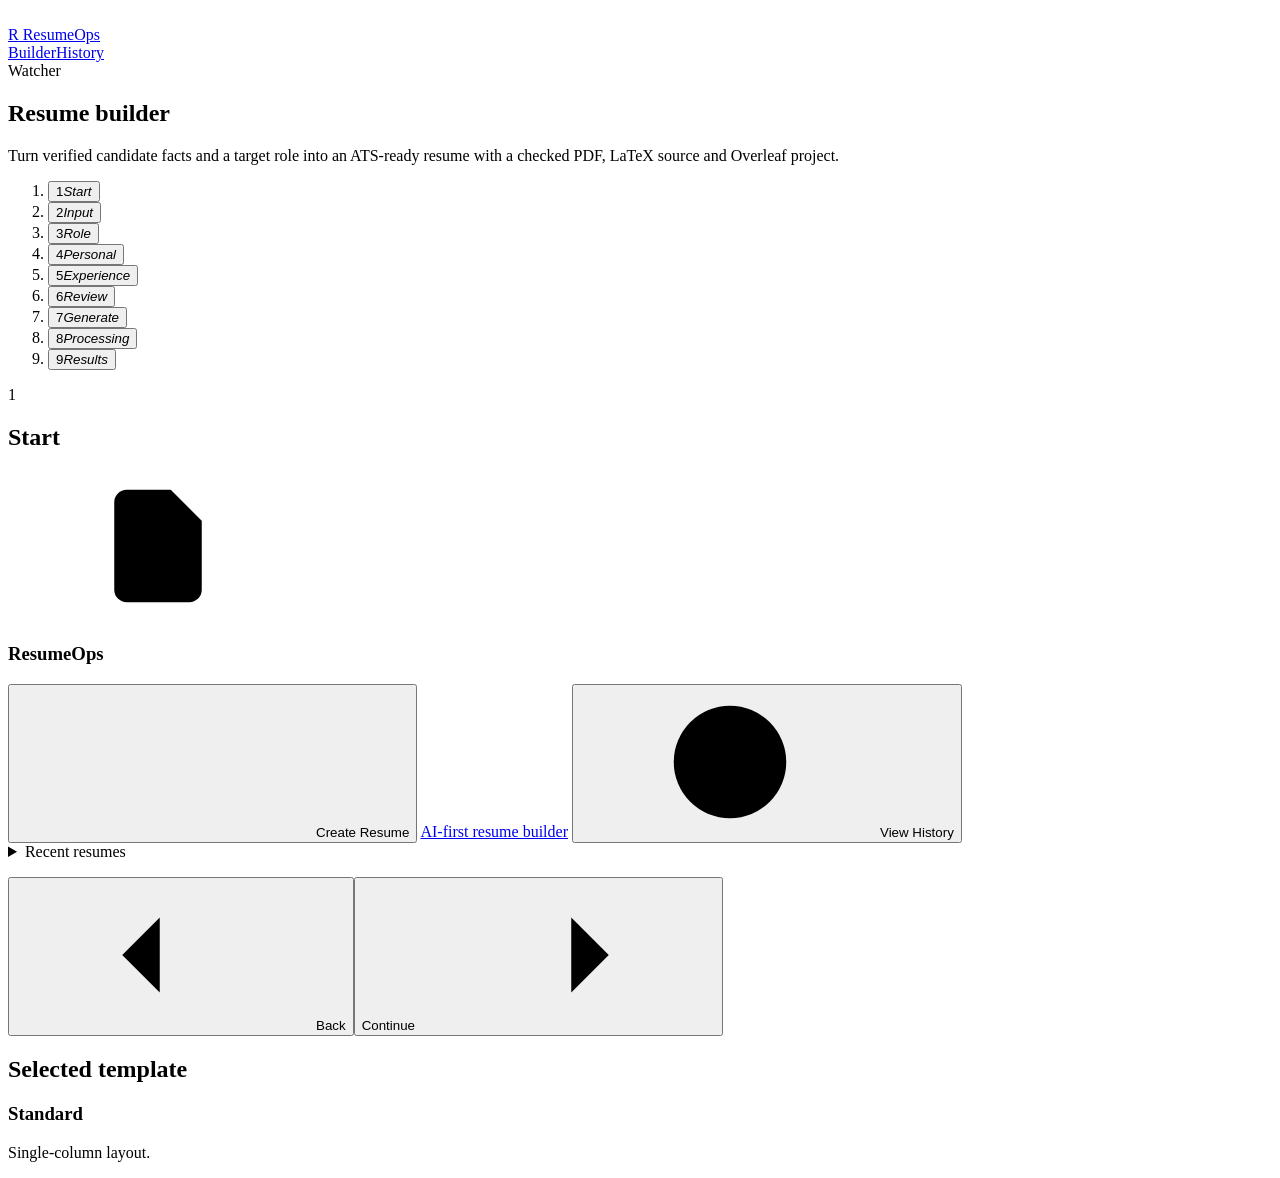
==== commit b03ad961: "Remove redundant UI copy and fix role catalog responsive layout" ====
--- a/dashboard/index.html
+++ b/dashboard/index.html
@@ -59,8 +59,8 @@
 <form id="candidate" novalidate>
 
 <section data-step="0" class="step">
-<header class="step-head"><span class="badge">1</span><div><h2 id="h-start" tabindex="-1">Start</h2><p>Begin a new resume or open one you generated before.</p></div></header>
-<div class="start-hero"><svg class="icon big" aria-hidden="true"><use href="#i-doc"/></svg><h3>ResumeOps</h3><p>Build a targeted, ATS-ready resume in a few steps.</p>
+<header class="step-head"><span class="badge">1</span><div><h2 id="h-start" tabindex="-1">Start</h2></div></header>
+<div class="start-hero"><svg class="icon big" aria-hidden="true"><use href="#i-doc"/></svg><h3>ResumeOps</h3>
 <div class="stack"><button type="button" id="start-create" class="primary wide"><svg class="icon" aria-hidden="true"><use href="#i-plus"/></svg>Create Resume</button>
 <a class="secondary wide" href="/ai-builder">AI-first resume builder</a>
 <button type="button" id="start-history" class="secondary wide"><svg class="icon" aria-hidden="true"><use href="#i-clock"/></svg>View History</button></div></div>
@@ -68,7 +68,7 @@
 </section>
 
 <section data-step="1" class="step" hidden>
-<header class="step-head"><span class="badge">2</span><div><h2 id="h-input" tabindex="-1">Import or enter manually</h2><p>Start with an existing resume or enter the details from scratch.</p></div></header>
+<header class="step-head"><span class="badge">2</span><div><h2 id="h-input" tabindex="-1">Import or enter manually</h2></div></header>
 <fieldset class="choices" aria-label="How do you want to start?">
 <label class="choice" id="choice-import"><input type="radio" name="source" value="import" checked><svg class="icon" aria-hidden="true"><use href="#i-upload"/></svg><span><b>Import existing resume</b><small>Upload PDF, Word, TXT or Markdown to prefill your details.</small></span></label>
 <div class="import-panel" id="import-panel">
@@ -79,12 +79,12 @@
 <progress id="resume-import-progress" max="100" value="0" aria-label="Resume import progress" hidden></progress>
 <p id="resume-import-status" role="status" aria-live="polite"></p>
 </div>
-<label class="choice" id="choice-manual"><input type="radio" name="source" value="manual"><svg class="icon" aria-hidden="true"><use href="#i-pen"/></svg><span><b>Enter manually</b><small>Add the details step by step without a file.</small></span></label>
+<label class="choice" id="choice-manual"><input type="radio" name="source" value="manual"><svg class="icon" aria-hidden="true"><use href="#i-pen"/></svg><span><b>Enter manually</b></span></label>
 </fieldset>
 </section>
 
 <section data-step="2" class="step" hidden>
-<header class="step-head"><span class="badge">3</span><div><h2 id="h-role" tabindex="-1">Choose a target role</h2><p>Pick the role, template and experience level to tailor the resume.</p></div></header>
+<header class="step-head"><span class="badge">3</span><div><h2 id="h-role" tabindex="-1">Choose a target role</h2></div></header>
 <label>Target role<select name="role" required></select></label>
 <div class="fields">
 <label>Resume template<select name="template" required></select></label>
@@ -99,7 +99,7 @@
 </section>
 
 <section data-step="3" class="step" hidden>
-<header class="step-head"><span class="badge">4</span><div><h2 id="h-personal" tabindex="-1">Personal details</h2><p>Review the basic contact information.</p></div></header>
+<header class="step-head"><span class="badge">4</span><div><h2 id="h-personal" tabindex="-1">Personal details</h2></div></header>
 <div class="fields">
 <label>Full name<input name="full_name" autocomplete="name" required maxlength="120"></label>
 <label>Email<input name="email" type="email" autocomplete="email" required maxlength="254"></label>
@@ -116,7 +116,7 @@
 </section>
 
 <section data-step="4" class="step" hidden>
-<header class="step-head"><span class="badge">5</span><div><h2 id="h-exp" tabindex="-1">Experience and education</h2><p>Add verified work history, skills, projects and education.</p></div></header>
+<header class="step-head"><span class="badge">5</span><div><h2 id="h-exp" tabindex="-1">Experience and education</h2></div></header>
 <div role="tablist" class="seg" aria-label="Experience sections">
 <button type="button" role="tab" id="tab-experience" aria-controls="pane-experience" aria-selected="true"><svg class="icon" aria-hidden="true"><use href="#i-brief"/></svg>Experience <span id="count-experience">(0)</span></button>
 <button type="button" role="tab" id="tab-education" aria-controls="pane-education" aria-selected="false" tabindex="-1"><svg class="icon" aria-hidden="true"><use href="#i-cap"/></svg>Education <span id="count-education">(0)</span></button>
@@ -136,7 +136,7 @@
 </section>
 
 <section data-step="5" class="step" hidden>
-<header class="step-head"><span class="badge">6</span><div><h2 id="h-review" tabindex="-1">Review and confirm facts</h2><p>Compare the imported text with the extracted details and fix anything missing.</p></div></header>
+<header class="step-head"><span class="badge">6</span><div><h2 id="h-review" tabindex="-1">Review and confirm facts</h2><p>Verify the extracted details.</p></div></header>
 <div id="missing-fields" class="missing" hidden></div>
 <div class="compare">
 <div class="compare-col" id="original-col"><h3>Original resume text</h3><textarea id="import-source" readonly rows="9" aria-label="Original resume text"></textarea></div>
@@ -146,13 +146,13 @@
 </section>
 
 <section data-step="6" class="step" hidden>
-<header class="step-head"><span class="badge">7</span><div><h2 id="h-generate" tabindex="-1">Generate resume</h2><p>Create a tailored resume for the selected role.</p></div></header>
+<header class="step-head"><span class="badge">7</span><div><h2 id="h-generate" tabindex="-1">Generate resume</h2></div></header>
 <div class="generate-card"><svg class="icon big" aria-hidden="true"><use href="#i-doc"/></svg><dl id="generate-summary" class="summary-grid"></dl>
 <button type="submit" id="generate" class="primary wide"><svg class="icon" aria-hidden="true"><use href="#i-play"/></svg>Generate resume</button></div>
 </section>
 
 <section data-step="7" class="step live" id="generation" aria-live="polite" aria-atomic="false" hidden>
-<header class="step-head"><span class="badge">8</span><div><h2 id="job-title" tabindex="-1">Processing Resume — 0%</h2><p id="job-candidate">Your resume is being prepared. Progress comes from the watcher in real time.</p></div><span id="job-state" class="live-state"></span></header>
+<header class="step-head"><span class="badge">8</span><div><h2 id="job-title" tabindex="-1">Processing Resume — 0%</h2><p id="job-candidate">Preparing your resume.</p></div><span id="job-state" class="live-state"></span></header>
 <ol id="job-pipeline" class="pipeline" aria-label="Processing pipeline"></ol>
 <div class="progress-card"><div class="progress-top"><span class="spinner" aria-hidden="true"></span><div><strong id="job-percent">0%</strong><small id="job-count">0 of 8 complete</small></div></div>
 <progress id="job-progress" max="100" value="0" aria-label="Resume generation progress"></progress></div>
@@ -166,15 +166,15 @@
 
 <section data-step="8" class="step results" id="results" hidden>
 <header class="step-head"><span class="badge">9</span><div><h2 id="h-results" tabindex="-1">Resume results</h2><p id="result-name"></p></div></header>
-<p id="result-success" class="success" role="status" hidden>Resume completed successfully. The builder is cleared and ready for the next candidate.</p>
+<p id="result-success" class="success" role="status" hidden>Resume ready. You can start another candidate.</p>
 <div class="result-grid">
-<button type="button" class="tile" data-tab="tab-preview"><svg class="icon" aria-hidden="true"><use href="#i-doc"/></svg><span><b>Resume Preview</b><small>View the final resume</small></span></button>
-<button type="button" class="tile" data-tab="tab-ats"><span class="ring" id="ats-ring"><b id="ats-ring-value">–</b></span><span><b>ATS Score</b><small>ATS readiness score</small></span></button>
-<a class="tile" id="tile-pdf"><svg class="icon pdf" aria-hidden="true"><use href="#i-pdf"/></svg><span><b>PDF Download</b><small>Verified local PDF</small></span></a>
-<button type="button" class="tile" data-tab="tab-latex"><svg class="icon" aria-hidden="true"><use href="#i-code"/></svg><span><b>LaTeX Code</b><small>View or copy the .tex</small></span></button>
+<button type="button" class="tile" data-tab="tab-preview"><svg class="icon" aria-hidden="true"><use href="#i-doc"/></svg><span><b>Resume Preview</b></span></button>
+<button type="button" class="tile" data-tab="tab-ats"><span class="ring" id="ats-ring"><b id="ats-ring-value">–</b></span><span><b>ATS Score</b></span></button>
+<a class="tile" id="tile-pdf"><svg class="icon pdf" aria-hidden="true"><use href="#i-pdf"/></svg><span><b>PDF Download</b></span></a>
+<button type="button" class="tile" data-tab="tab-latex"><svg class="icon" aria-hidden="true"><use href="#i-code"/></svg><span><b>LaTeX Code</b></span></button>
 <a class="tile" id="tile-overleaf" target="_blank" rel="noopener noreferrer"><svg class="icon green" aria-hidden="true"><use href="#i-link"/></svg><span><b>Overleaf Link</b><small id="overleaf-note">Open in Overleaf</small></span></a>
 <button type="button" class="tile" data-tab="tab-ai"><svg class="icon" aria-hidden="true"><use href="#i-pen"/></svg><span><b>AI Improvements</b><small id="ai-note">Role-tailored lines</small></span></button>
-<button type="button" class="tile" id="tile-history"><svg class="icon" aria-hidden="true"><use href="#i-clock"/></svg><span><b>History</b><small>View past resumes</small></span></button>
+<button type="button" class="tile" id="tile-history"><svg class="icon" aria-hidden="true"><use href="#i-clock"/></svg><span><b>History</b></span></button>
 </div>
 <div role="tablist" aria-label="Resume result views" class="tabs"><button type="button" role="tab" id="tab-preview" aria-controls="result-preview" aria-selected="true">Resume Preview</button><button type="button" role="tab" id="tab-latex" aria-controls="result-latex" aria-selected="false" tabindex="-1">LaTeX Code</button><button type="button" role="tab" id="tab-ats" aria-controls="result-ats" aria-selected="false" tabindex="-1">ATS Analysis</button><button type="button" role="tab" id="tab-ai" aria-controls="result-ai" aria-selected="false" tabindex="-1">AI Improvements</button></div>
 <div role="tabpanel" id="result-preview" aria-labelledby="tab-preview"><div class="actions" id="pdf-actions"></div><iframe id="pdf-preview" title="PDF preview" hidden></iframe><details class="more" id="preview-text-box"><summary>Plain-text version</summary><div id="preview-text"></div></details></div>
@@ -191,9 +191,9 @@
 <aside class="side">
 <section class="card template-panel"><h2>Selected template</h2>
 <div class="sheet" aria-hidden="true"><i></i><i></i><b></b><i></i><i></i><b></b><i></i><i></i><i></i></div>
-<h3 id="template-name">Standard</h3><p id="template-note">A readable single-column layout with room for experience.</p>
-</section>
-<section class="card tips"><h2>How it works</h2><ol><li>Import or enter verified facts.</li><li>Pick the target role and template.</li><li>Review, confirm and generate.</li><li>Watch real progress, then download.</li></ol><p>Nothing is invented: generation only rewrites facts you confirmed.</p></section>
+<h3 id="template-name">Standard</h3><p id="template-note">Single-column layout.</p>
+</section>
+
 </aside>
 </div>
 
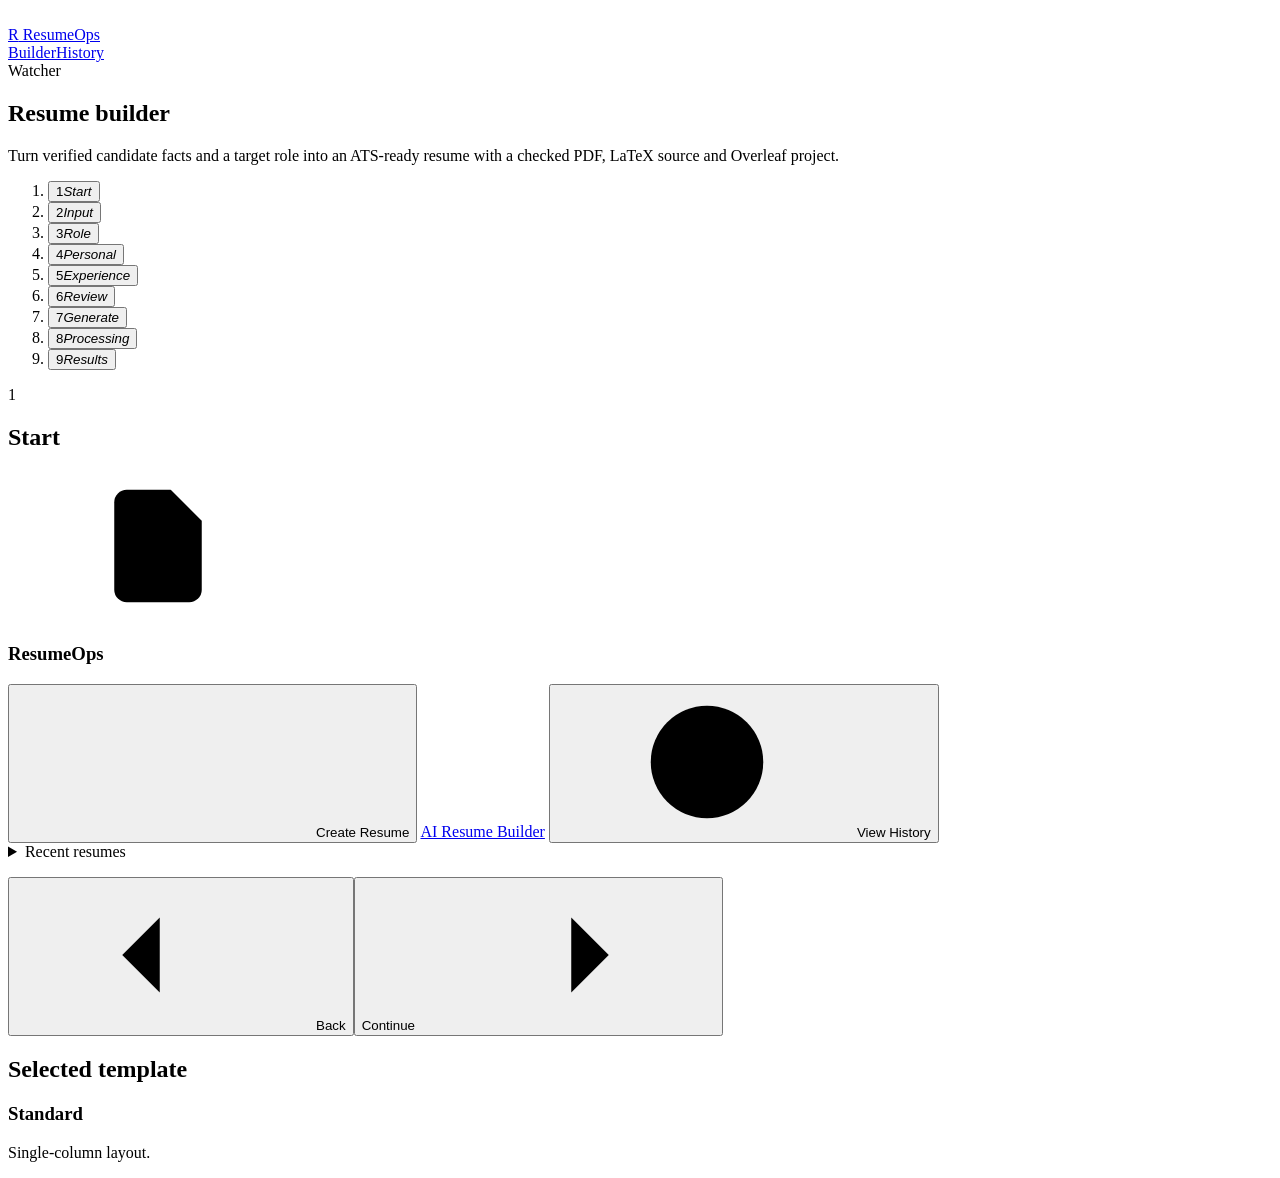
==== commit 0008b605: "Use the final AI Resume Builder navigation label" ====
--- a/dashboard/index.html
+++ b/dashboard/index.html
@@ -62,7 +62,7 @@
 <header class="step-head"><span class="badge">1</span><div><h2 id="h-start" tabindex="-1">Start</h2></div></header>
 <div class="start-hero"><svg class="icon big" aria-hidden="true"><use href="#i-doc"/></svg><h3>ResumeOps</h3>
 <div class="stack"><button type="button" id="start-create" class="primary wide"><svg class="icon" aria-hidden="true"><use href="#i-plus"/></svg>Create Resume</button>
-<a class="secondary wide" href="/ai-builder">AI-first resume builder</a>
+<a class="secondary wide" href="/ai-builder">AI Resume Builder</a>
 <button type="button" id="start-history" class="secondary wide"><svg class="icon" aria-hidden="true"><use href="#i-clock"/></svg>View History</button></div></div>
 <details class="more recent"><summary>Recent resumes</summary><div id="recent-list"></div></details>
 </section>
